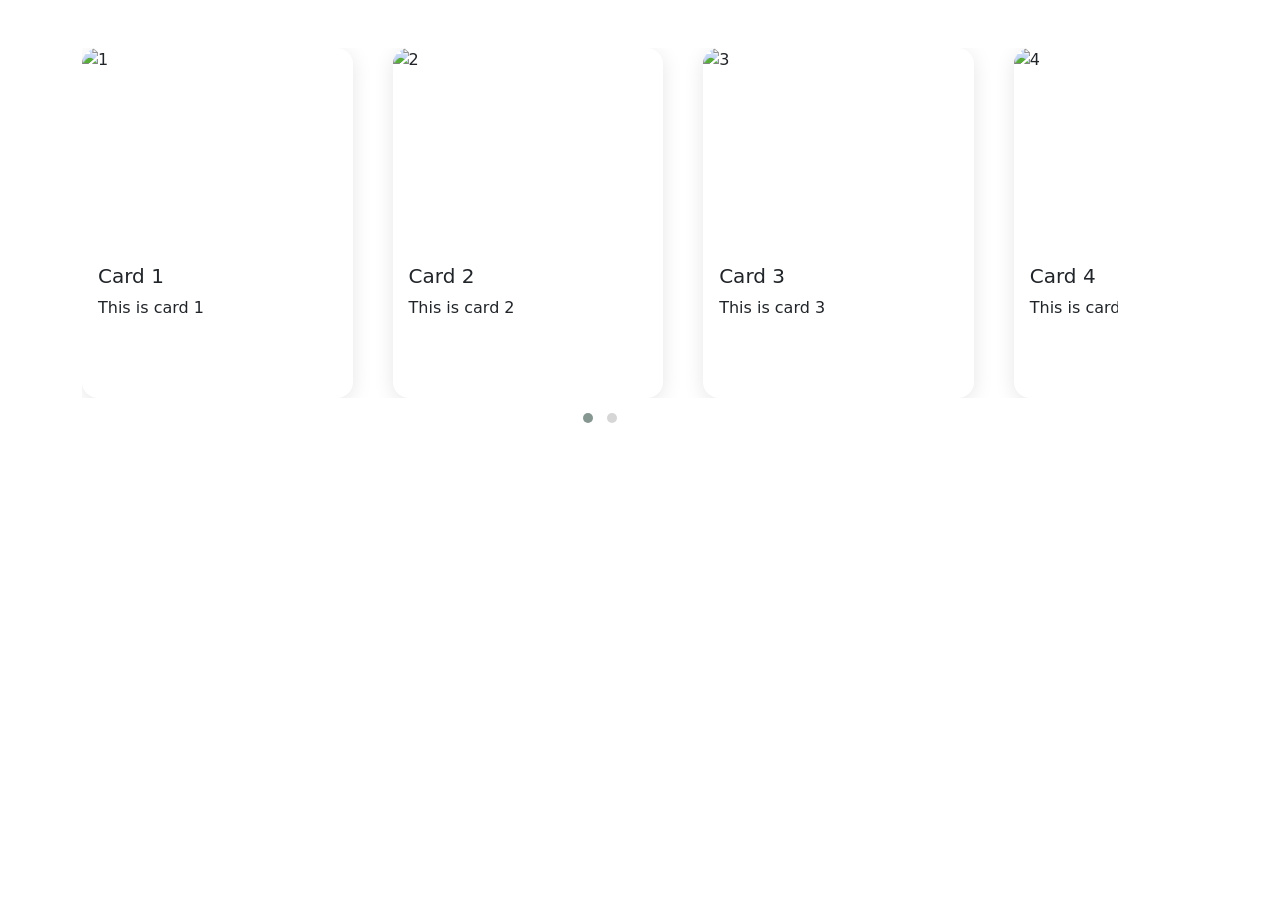
==== try.html @ ebc7b653 "start project" ====
<!DOCTYPE html>
<html lang="en">
<head>
  <meta charset="UTF-8" />
  <meta name="viewport" content="width=device-width, initial-scale=1.0"/>
  <title>Equal Card Slider</title>
  
  <!-- Bootstrap CSS -->
  <link href="https://cdn.jsdelivr.net/npm/bootstrap@5.3.0/dist/css/bootstrap.min.css" rel="stylesheet">
  
  <!-- Owl Carousel CSS -->
  <link rel="stylesheet" href="https://cdnjs.cloudflare.com/ajax/libs/OwlCarousel2/2.3.4/assets/owl.carousel.min.css"/>
  <link rel="stylesheet" href="https://cdnjs.cloudflare.com/ajax/libs/OwlCarousel2/2.3.4/assets/owl.theme.default.min.css"/>
  
  <style>
    .card {
      border: none;
      border-radius: 16px;
      box-shadow: 0 4px 20px rgba(0,0,0,0.1);
      overflow: hidden;
      height: 350px; /* Equal height for all cards */
    }

    .card-img-top {
      height: 200px;
      object-fit: cover;
    }

    .card-body {
      height: 150px;
    }

    .owl-carousel .owl-item {
      padding-right: 20px;
    }

    .slider-container {
      overflow: hidden;
      padding-right: 80px; /* to show 4th card partially */
    }
  </style>
</head>
<body>

<div class="container mt-5">
  <div class="slider-container">
    <div class="owl-carousel owl-theme">
      
      <!-- 8 Cards -->
      <!-- Repeat for each -->
      <div class="card">
        <img src="https://via.placeholder.com/300x200" class="card-img-top" alt="1">
        <div class="card-body">
          <h5 class="card-title">Card 1</h5>
          <p class="card-text">This is card 1</p>
        </div>
      </div>

      <div class="card">
        <img src="https://via.placeholder.com/300x200" class="card-img-top" alt="2">
        <div class="card-body">
          <h5 class="card-title">Card 2</h5>
          <p class="card-text">This is card 2</p>
        </div>
      </div>

      <div class="card">
        <img src="https://via.placeholder.com/300x200" class="card-img-top" alt="3">
        <div class="card-body">
          <h5 class="card-title">Card 3</h5>
          <p class="card-text">This is card 3</p>
        </div>
      </div>

      <div class="card">
        <img src="https://via.placeholder.com/300x200" class="card-img-top" alt="4">
        <div class="card-body">
          <h5 class="card-title">Card 4</h5>
          <p class="card-text">This is card 4</p>
        </div>
      </div>

      <div class="card">
        <img src="https://via.placeholder.com/300x200" class="card-img-top" alt="5">
        <div class="card-body">
          <h5 class="card-title">Card 5</h5>
          <p class="card-text">This is card 5</p>
        </div>
      </div>

      <div class="card">
        <img src="https://via.placeholder.com/300x200" class="card-img-top" alt="6">
        <div class="card-body">
          <h5 class="card-title">Card 6</h5>
          <p class="card-text">This is card 6</p>
        </div>
      </div>

      <div class="card">
        <img src="https://via.placeholder.com/300x200" class="card-img-top" alt="7">
        <div class="card-body">
          <h5 class="card-title">Card 7</h5>
          <p class="card-text">This is card 7</p>
        </div>
      </div>

      <div class="card">
        <img src="https://via.placeholder.com/300x200" class="card-img-top" alt="8">
        <div class="card-body">
          <h5 class="card-title">Card 8</h5>
          <p class="card-text">This is card 8</p>
        </div>
      </div>

    </div>
  </div>
</div>

<!-- jQuery -->
<script src="https://code.jquery.com/jquery-3.6.0.min.js"></script>

<!-- Owl Carousel JS -->
<script src="https://cdnjs.cloudflare.com/ajax/libs/OwlCarousel2/2.3.4/owl.carousel.min.js"></script>

<script>
  $(document).ready(function(){
    $('.owl-carousel').owlCarousel({
        loop: false,
        margin: 20,
        nav: false,
        responsive:{
            0:{
                items:1.2
            },
            768:{
                items:2.2
            },
            992:{
                items:3.4  // 3 full + partial of 4th
            }
        }
    });
  });
</script>

</body>
</html>
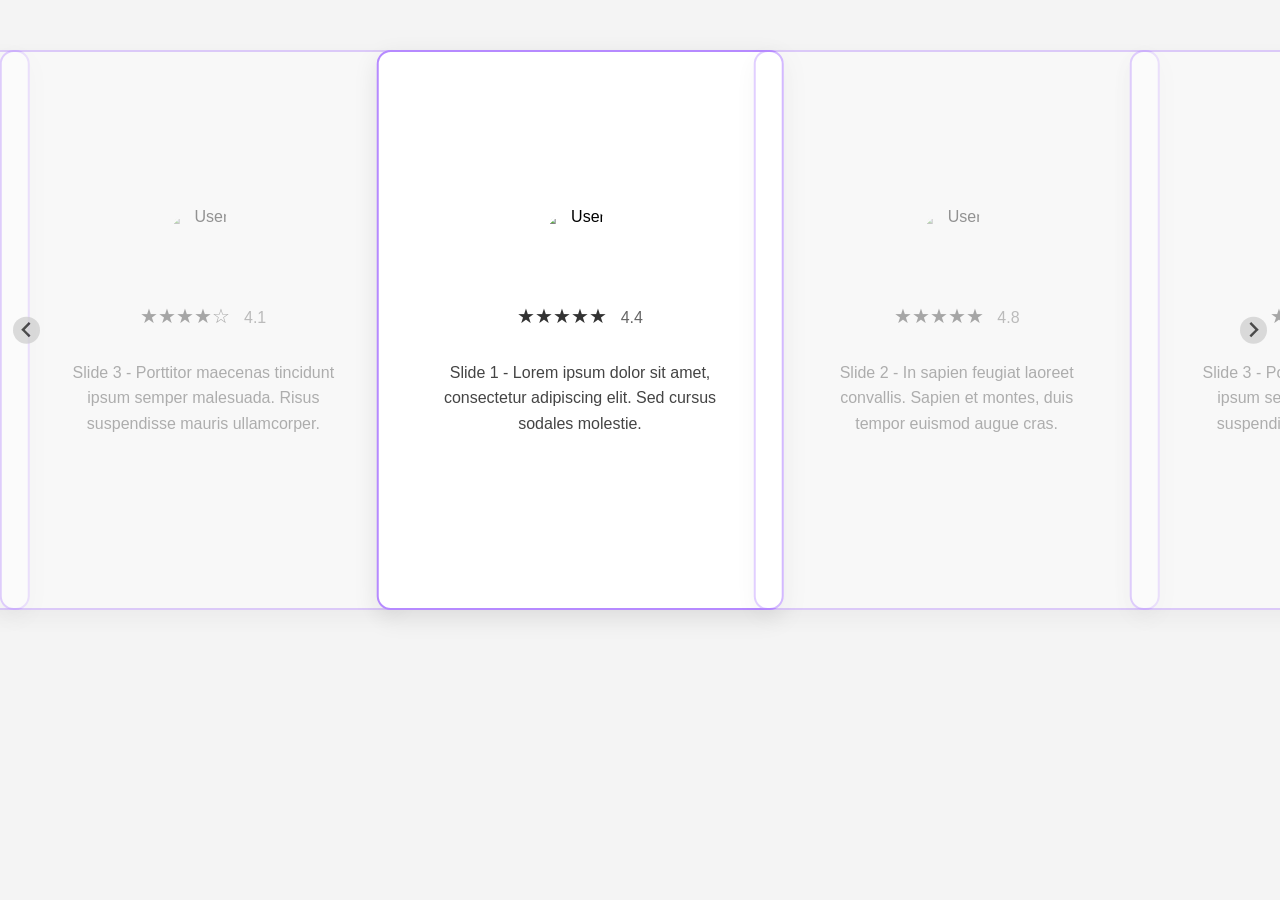
==== commit 7f958063: "latest update" ====
--- a/try.html
+++ b/try.html
@@ -3,145 +3,166 @@
 <head>
   <meta charset="UTF-8" />
   <meta name="viewport" content="width=device-width, initial-scale=1.0"/>
-  <title>Equal Card Slider</title>
-  
-  <!-- Bootstrap CSS -->
-  <link href="https://cdn.jsdelivr.net/npm/bootstrap@5.3.0/dist/css/bootstrap.min.css" rel="stylesheet">
-  
-  <!-- Owl Carousel CSS -->
-  <link rel="stylesheet" href="https://cdnjs.cloudflare.com/ajax/libs/OwlCarousel2/2.3.4/assets/owl.carousel.min.css"/>
-  <link rel="stylesheet" href="https://cdnjs.cloudflare.com/ajax/libs/OwlCarousel2/2.3.4/assets/owl.theme.default.min.css"/>
-  
+  <title>Perfect Peek Slider</title>
+
+  <!-- Splide CSS -->
+  <link
+    rel="stylesheet"
+    href="https://cdn.jsdelivr.net/npm/@splidejs/splide@4.1.4/dist/css/splide.min.css"
+  />
+
   <style>
-    .card {
-      border: none;
-      border-radius: 16px;
-      box-shadow: 0 4px 20px rgba(0,0,0,0.1);
-      overflow: hidden;
-      height: 350px; /* Equal height for all cards */
+    body {
+      font-family: sans-serif;
+      margin: 0;
+      padding: 50px 0;
+      background: #f4f4f4;
     }
 
-    .card-img-top {
-      height: 200px;
-      object-fit: cover;
+    .custom-slider7 {
+      max-width: 1300px;
+      margin: 0 auto;
+      overflow: visible !important;
     }
 
-    .card-body {
-      height: 150px;
+    .custom-slider7 .splide__track {
+      overflow: visible !important;
     }
 
-    .owl-carousel .owl-item {
-      padding-right: 20px;
+    .custom-slider7 .splide__list {
+      padding: 0 150px;
     }
 
-    .slider-container {
-      overflow: hidden;
-      padding-right: 80px; /* to show 4th card partially */
+  .custom-slide7 {
+  opacity: 0.4;
+  transition: opacity 0.5s ease;
+  margin: 0 -60px;
+  display: flex;
+  justify-content: center;
+}
+
+.custom-slide7.is-active {
+  opacity: 1;
+}
+    .custom-card7 {
+      width: 100%;
+      height: 476px;
+      background: white;
+      border: 2px solid #b68aff;
+      border-radius: 14px;
+      padding: 40px 60px;
+      box-shadow: 0 8px 25px rgba(0, 0, 0, 0.1);
+      text-align: center;
+      display: flex;
+      flex-direction: column;
+      align-items: center;
+      justify-content: center;
+    }
+
+    .custom-img7 {
+      width: 80px;
+      height: 80px;
+      border-radius: 50%;
+      object-fit: cover;
+      margin-bottom: 16px;
+    }
+
+    .custom-stars7 {
+      font-size: 20px;
+      color: #333;
+      margin-bottom: 16px;
+    }
+
+    .custom-stars7 span {
+      margin-left: 8px;
+      font-size: 16px;
+      color: #666;
+    }
+
+    .custom-text7 {
+      max-width: 700px;
+      font-size: 16px;
+      color: #444;
+      line-height: 1.6;
+    }
+
+    @media (max-width: 1024px) {
+      .custom-slider7 .splide__list {
+        padding: 0;
+      }
+
+      .custom-slide7 {
+        width: 100% !important;
+        transform: scale(1) !important;
+        opacity: 1 !important;
+        margin: 0;
+      }
     }
   </style>
 </head>
 <body>
-
-<div class="container mt-5">
-  <div class="slider-container">
-    <div class="owl-carousel owl-theme">
-      
-      <!-- 8 Cards -->
-      <!-- Repeat for each -->
-      <div class="card">
-        <img src="https://via.placeholder.com/300x200" class="card-img-top" alt="1">
-        <div class="card-body">
-          <h5 class="card-title">Card 1</h5>
-          <p class="card-text">This is card 1</p>
-        </div>
-      </div>
-
-      <div class="card">
-        <img src="https://via.placeholder.com/300x200" class="card-img-top" alt="2">
-        <div class="card-body">
-          <h5 class="card-title">Card 2</h5>
-          <p class="card-text">This is card 2</p>
-        </div>
-      </div>
-
-      <div class="card">
-        <img src="https://via.placeholder.com/300x200" class="card-img-top" alt="3">
-        <div class="card-body">
-          <h5 class="card-title">Card 3</h5>
-          <p class="card-text">This is card 3</p>
-        </div>
-      </div>
-
-      <div class="card">
-        <img src="https://via.placeholder.com/300x200" class="card-img-top" alt="4">
-        <div class="card-body">
-          <h5 class="card-title">Card 4</h5>
-          <p class="card-text">This is card 4</p>
-        </div>
-      </div>
-
-      <div class="card">
-        <img src="https://via.placeholder.com/300x200" class="card-img-top" alt="5">
-        <div class="card-body">
-          <h5 class="card-title">Card 5</h5>
-          <p class="card-text">This is card 5</p>
-        </div>
-      </div>
-
-      <div class="card">
-        <img src="https://via.placeholder.com/300x200" class="card-img-top" alt="6">
-        <div class="card-body">
-          <h5 class="card-title">Card 6</h5>
-          <p class="card-text">This is card 6</p>
-        </div>
-      </div>
-
-      <div class="card">
-        <img src="https://via.placeholder.com/300x200" class="card-img-top" alt="7">
-        <div class="card-body">
-          <h5 class="card-title">Card 7</h5>
-          <p class="card-text">This is card 7</p>
-        </div>
-      </div>
-
-      <div class="card">
-        <img src="https://via.placeholder.com/300x200" class="card-img-top" alt="8">
-        <div class="card-body">
-          <h5 class="card-title">Card 8</h5>
-          <p class="card-text">This is card 8</p>
-        </div>
-      </div>
-
+<section>
+  <div class="splide custom-slider7" aria-label="Customer Testimonials">
+    <div class="splide__track">
+      <ul class="splide__list">
+        <li class="splide__slide custom-slide7">
+          <div class="custom-card7">
+            <img src="./images/coustmer.jpg" alt="User" class="custom-img7" />
+            <div class="custom-stars7">★★★★★ <span>4.4</span></div>
+            <p class="custom-text7">
+              Slide 1 - Lorem ipsum dolor sit amet, consectetur adipiscing elit. Sed cursus sodales molestie.
+            </p>
+          </div>
+        </li>
+        <li class="splide__slide custom-slide7">
+          <div class="custom-card7">
+            <img src="./images/coustmer.jpg" alt="User" class="custom-img7" />
+            <div class="custom-stars7">★★★★★ <span>4.8</span></div>
+            <p class="custom-text7">
+              Slide 2 - In sapien feugiat laoreet convallis. Sapien et montes, duis tempor euismod augue cras.
+            </p>
+          </div>
+        </li>
+        <li class="splide__slide custom-slide7">
+          <div class="custom-card7">
+            <img src="https://i.pravatar.cc/80?img=3" alt="User" class="custom-img7" />
+            <div class="custom-stars7">★★★★☆ <span>4.1</span></div>
+            <p class="custom-text7">
+              Slide 3 - Porttitor maecenas tincidunt ipsum semper malesuada. Risus suspendisse mauris ullamcorper.
+            </p>
+          </div>
+        </li>
+      </ul>
     </div>
   </div>
-</div>
+</section>
 
-<!-- jQuery -->
-<script src="https://code.jquery.com/jquery-3.6.0.min.js"></script>
+<!-- Splide JS -->
+<script src="https://cdn.jsdelivr.net/npm/@splidejs/splide@4.1.4/dist/js/splide.min.js"></script>
+<script>
+  const splide = new Splide('.custom-slider7', {
+    type: 'loop',
+    perPage: 3,
+    focus: 'center',
+    gap: '30px',
+    pagination: false,
+    arrows: true,
+    breakpoints: {
+      1024: {
+        perPage: 1,
+      }
+    }
+  });
 
-<!-- Owl Carousel JS -->
-<script src="https://cdnjs.cloudflare.com/ajax/libs/OwlCarousel2/2.3.4/owl.carousel.min.js"></script>
+  // Ensure correct active slide on load
+  splide.on('mounted', function () {
+    document.querySelectorAll('.custom-slide7').forEach(slide => {
+      slide.classList.remove('is-active');
+    });
+    splide.Components.Slides.getAt(splide.index).slide.classList.add('is-active');
+  });
 
-<script>
-  $(document).ready(function(){
-    $('.owl-carousel').owlCarousel({
-        loop: false,
-        margin: 20,
-        nav: false,
-        responsive:{
-            0:{
-                items:1.2
-            },
-            768:{
-                items:2.2
-            },
-            992:{
-                items:3.4  // 3 full + partial of 4th
-            }
-        }
-    });
-  });
+  splide.mount();
 </script>
-
 </body>
 </html>
